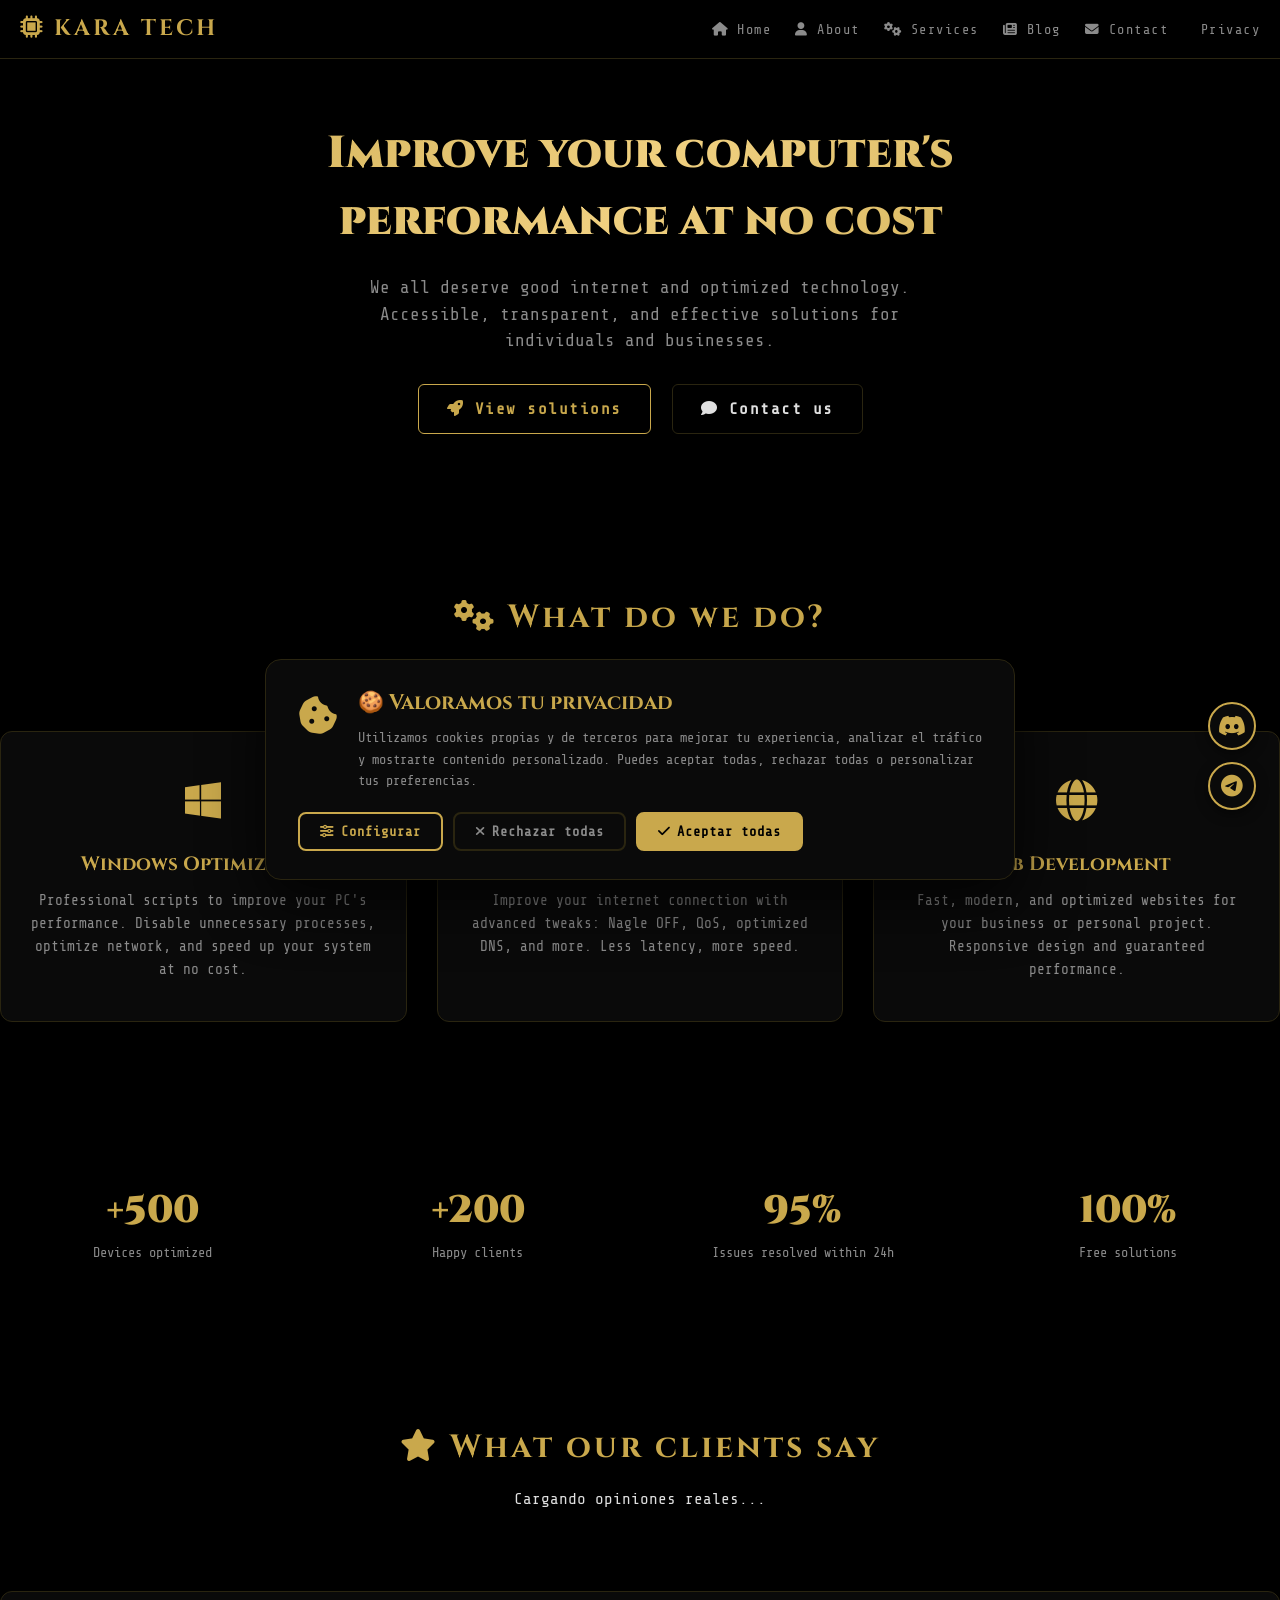
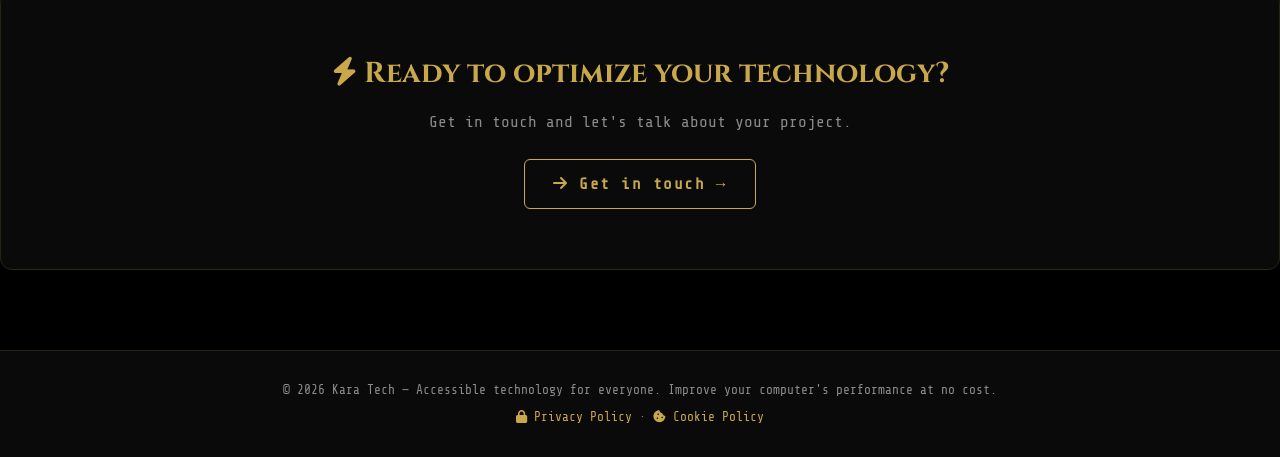
==== index.html @ d708a7f7 "Actualizar index.html" ====
<!DOCTYPE html>
<html lang="es">
<head>
    <meta charset="UTF-8">
    <meta name="viewport" content="width=device-width, initial-scale=1.0">
    <title>Kara Tech — Free Windows & Network Optimization</title>
    <meta name="description" content="Improve your computer and network performance with expert optimization scripts. Open source, always free.">
    <link rel="preconnect" href="https://fonts.googleapis.com">
    <link rel="preconnect" href="https://fonts.gstatic.com" crossorigin>
    <link href="https://fonts.googleapis.com/css2?family=Cinzel:wght@500;700;900&family=Share+Tech+Mono&display=swap" rel="stylesheet">
    <link rel="stylesheet" href="https://cdnjs.cloudflare.com/ajax/libs/font-awesome/6.5.1/css/all.min.css">
    <link rel="stylesheet" href="styles.css">
    <style>
        :root {
            --gold: #c9a84c;
            --gold-bright: #f0d080;
            --dark: #000;
            --dark2: #0a0a0a;
            --border: #2a2510;
            --text: #e0e0e0;
            --muted: #8b8b8b;
        }
        * { margin:0; padding:0; box-sizing:border-box; }
        body {
            font-family: 'Share Tech Mono', 'Courier New', monospace;
            background: var(--dark);
            color: var(--text);
            line-height: 1.5;
        }
        .container { max-width: 1100px; margin:0 auto; padding:0 20px; }
        .gradient-text {
            font-family: 'Cinzel', serif;
            font-weight: 900;
            background: linear-gradient(135deg, var(--gold), var(--gold-bright), var(--gold));
            -webkit-background-clip: text;
            -webkit-text-fill-color: transparent;
            background-clip: text;
        }
        .nav {
            position: fixed; top:0; left:0; right:0;
            background: rgba(0,0,0,0.97);
            border-bottom:1px solid var(--border);
            z-index:1000;
            padding:12px 20px;
            display:flex; align-items:center; justify-content:space-between;
        }
        .nav-logo {
            font-family: 'Cinzel', serif;
            font-weight:700; font-size:1.4rem;
            color: var(--gold); text-decoration:none; letter-spacing:3px;
        }
        .nav-links { display:flex; gap:24px; list-style:none; }
        .nav-links a {
            color: var(--muted); text-decoration:none;
            font-size:0.85rem; letter-spacing:1.5px; transition:color 0.2s;
        }
        .nav-links a:hover { color: var(--gold); }
        .hero {
            padding: 120px 0 80px;
            text-align: center;
        }
        .hero h1 {
            font-size: 2.8rem; margin-bottom:20px;
        }
        .hero p {
            color: var(--muted); font-size:1.1rem; max-width:600px; margin:0 auto 30px;
        }
        .btn-gold {
            display: inline-block;
            padding: 12px 28px;
            border: 1px solid var(--gold);
            color: var(--gold);
            text-decoration: none;
            border-radius: 6px;
            font-weight: bold;
            letter-spacing: 1.5px;
            transition: all 0.25s;
        }
        .btn-gold:hover { background: var(--gold); color: #000; }
        .btn-outline {
            display: inline-block;
            padding: 12px 28px;
            border: 1px solid var(--border);
            color: var(--text);
            text-decoration: none;
            border-radius: 6px;
            font-weight: bold;
            letter-spacing: 1.5px;
            margin-left: 12px;
            transition: all 0.25s;
        }
        .btn-outline:hover { border-color: var(--gold); color: var(--gold); }
        .section { padding: 80px 0; }
        .section-title {
            font-family: 'Cinzel', serif; font-weight:700;
            font-size: 2rem; color: var(--gold); text-align: center;
            margin-bottom:15px; letter-spacing:3px;
        }
        .section-subtitle {
            color: var(--muted); text-align: center; max-width:600px; margin:0 auto 50px;
        }
        .cards {
            display: grid; grid-template-columns: repeat(auto-fit, minmax(250px,1fr));
            gap:30px;
        }
        .card {
            background: var(--dark2);
            border:1px solid var(--border);
            border-radius:12px;
            padding:40px 30px;
            text-align: center;
            transition: transform 0.2s, box-shadow 0.2s;
        }
        .card:hover { transform: translateY(-6px); box-shadow: 0 16px 48px rgba(201,168,76,0.1); }
        .card-icon { font-size:2.6rem; color:var(--gold); margin-bottom:16px; }
        .card h3 {
            font-family: 'Cinzel', serif; font-weight:700;
            font-size:1.2rem; color:var(--gold); margin-bottom:10px;
        }
        .card p { color: var(--muted); font-size:0.9rem; line-height:1.6; }
        .stats-row {
            display: grid; grid-template-columns: repeat(auto-fit, minmax(180px,1fr));
            gap:20px; text-align:center;
        }
        .stat-number {
            font-family: 'Cinzel', serif; font-size:2.4rem; font-weight:900;
            color: var(--gold); display:block;
        }
        .stat-label { color: var(--muted); font-size:0.85rem; margin-top:5px; }
        .testimonials-grid {
            display: grid; grid-template-columns: repeat(auto-fit, minmax(280px,1fr));
            gap:30px;
        }
        .testimonial {
            background: var(--dark2);
            border:1px solid var(--border);
            border-radius:12px;
            padding:30px;
            position: relative;
        }
        .testimonial::before {
            content:'"'; font-family: 'Cinzel', serif; font-size:4rem;
            color: var(--gold); position:absolute; top:10px; left:20px; opacity:0.3;
        }
        .testimonial-text { color: var(--text); font-style: italic; margin-bottom:20px; padding-top:20px; line-height:1.7; }
        .testimonial-author { display: flex; align-items: center; gap:12px; }
        .testimonial-avatar {
            width:40px; height:40px; border-radius:50%;
            background: var(--border); display:flex; align-items:center; justify-content:center;
            font-family: 'Cinzel', serif; font-weight:700; color: var(--gold);
        }
        .testimonial-name { font-weight:700; color: var(--gold); }
        .testimonial-role { color: var(--muted); font-size:0.8rem; }
        .stars { color: var(--gold); margin-top:10px; }
        .cta {
            background: var(--dark2); border:1px solid var(--border);
            border-radius:12px; padding:60px 40px; text-align: center;
        }
        .cta h2 {
            font-family: 'Cinzel', serif; font-weight:700; font-size:1.8rem;
            color: var(--gold); margin-bottom:15px;
        }
        .cta p { color: var(--muted); margin-bottom:25px; }
        .footer {
            background: var(--dark2); border-top:1px solid var(--border);
            padding:30px 0; text-align: center; color: var(--muted); font-size:0.8rem; margin-top:80px;
        }
        .footer a { color: var(--gold); text-decoration: none; }
        @media (max-width:768px) {
            .hero h1 { font-size:2rem; }
            .nav-links { display:none; }
        }
    </style>
</head>
<body>
    <nav class="nav">
        <a href="index.html" class="nav-logo"><i class="fas fa-microchip"></i> KARA TECH</a>
        <ul class="nav-links">
            <li><a href="index.html"><i class="fas fa-home"></i> Home</a></li>
            <li><a href="about.html"><i class="fas fa-user"></i> About</a></li>
            <li><a href="services.html"><i class="fas fa-cogs"></i> Services</a></li>
            <li><a href="blog.html"><i class="fas fa-newspaper"></i> Blog</a></li>
            <li><a href="contact.html"><i class="fas fa-envelope"></i> Contact</a></li>
            <li><a href="privacy.html"><i class="fas fa-shield-haltered"></i> Privacy</a></li>
        </ul>
    </nav>

    <section class="hero">
        <h1 class="gradient-text">Improve your computer's<br>performance at no cost</h1>
        <p>We all deserve good internet and optimized technology. Accessible, transparent, and effective solutions for individuals and businesses.</p>
        <a href="services.html" class="btn-gold"><i class="fas fa-rocket"></i> View solutions</a>
        <a href="contact.html" class="btn-outline"><i class="fas fa-comment"></i> Contact us</a>
    </section>

    <section class="section" id="services">
        <h2 class="section-title"><i class="fas fa-cogs"></i> What do we do?</h2>
        <p class="section-subtitle">Practical solutions for real problems</p>
        <div class="cards">
            <div class="card">
                <div class="card-icon"><i class="fab fa-windows"></i></div>
                <h3>Windows Optimization</h3>
                <p>Professional scripts to improve your PC's performance. Disable unnecessary processes, optimize network, and speed up your system at no cost.</p>
            </div>
            <div class="card">
                <div class="card-icon"><i class="fas fa-network-wired"></i></div>
                <h3>Network Optimization</h3>
                <p>Improve your internet connection with advanced tweaks: Nagle OFF, QoS, optimized DNS, and more. Less latency, more speed.</p>
            </div>
            <div class="card">
                <div class="card-icon"><i class="fas fa-globe"></i></div>
                <h3>Web Development</h3>
                <p>Fast, modern, and optimized websites for your business or personal project. Responsive design and guaranteed performance.</p>
            </div>
        </div>
    </section>

    <section class="section">
        <div class="stats-row">
            <div><span class="stat-number">+500</span><span class="stat-label">Devices optimized</span></div>
            <div><span class="stat-number">+200</span><span class="stat-label">Happy clients</span></div>
            <div><span class="stat-number">95%</span><span class="stat-label">Issues resolved within 24h</span></div>
            <div><span class="stat-number">100%</span><span class="stat-label">Free solutions</span></div>
        </div>
    </section>

<section class="section" id="testimonials-section">
    <h2 class="section-title"><i class="fas fa-star"></i> What our clients say</h2>
    <div class="testimonials-grid" id="dynamic-testimonials">
        <!-- Los testimonios reales se cargarán aquí desde GitHub Issues -->
        <div class="loading-text" style="grid-column:1/-1;text-align:center;">Cargando opiniones reales...</div>
    </div>
</section>

    <section class="cta">
        <h2><i class="fas fa-bolt"></i> Ready to optimize your technology?</h2>
        <p>Get in touch and let's talk about your project.</p>
        <a href="contact.html" class="btn-gold"><i class="fas fa-arrow-right"></i> Get in touch →</a>
    </section>

    <footer class="footer">
        <p>© 2026 Kara Tech — Accessible technology for everyone. Improve your computer's performance at no cost.</p>
        <p style="margin-top:8px;">
            <a href="privacy.html"><i class="fas fa-lock"></i> Privacy Policy</a> ·
            <a href="cookies.html"><i class="fas fa-cookie-bite"></i> Cookie Policy</a>
        </p>
    </footer>

    <!-- ========== COOKIE BANNER ========== -->
    <div id="cookie-banner" class="cookie-banner" role="dialog" aria-labelledby="cookie-banner-title" aria-describedby="cookie-banner-desc" aria-hidden="false">
        <div class="cookie-banner-content">
            <div class="cookie-banner-icon"><i class="fas fa-cookie-bite"></i></div>
            <div class="cookie-banner-text">
                <h2 id="cookie-banner-title">🍪 Valoramos tu privacidad</h2>
                <p id="cookie-banner-desc">Utilizamos cookies propias y de terceros para mejorar tu experiencia, analizar el tráfico y mostrarte contenido personalizado. Puedes aceptar todas, rechazar todas o personalizar tus preferencias.</p>
            </div>
            <div class="cookie-banner-actions">
                <button class="cookie-btn cookie-btn-settings" onclick="openCookieSettings()" aria-label="Configurar preferencias"><i class="fas fa-sliders-h"></i> Configurar</button>
                <button class="cookie-btn cookie-btn-reject" onclick="rejectAllCookies()" aria-label="Rechazar todas"><i class="fas fa-times"></i> Rechazar todas</button>
                <button class="cookie-btn cookie-btn-accept" onclick="acceptAllCookies()" aria-label="Aceptar todas"><i class="fas fa-check"></i> Aceptar todas</button>
            </div>
        </div>
    </div>

    <!-- ========== MODAL DE CONFIGURACIÓN ========== -->
    <div id="cookie-settings-overlay" class="cookie-settings-overlay" role="dialog" aria-labelledby="cookie-settings-title" aria-hidden="true">
        <div class="cookie-settings-panel">
            <div class="cookie-settings-header">
                <h2 id="cookie-settings-title"><i class="fas fa-sliders-h"></i> Configurar cookies</h2>
                <button class="cookie-settings-close" onclick="closeCookieSettings()" aria-label="Cerrar"><i class="fas fa-times"></i></button>
            </div>
            <p class="cookie-settings-desc">Selecciona qué tipos de cookies permites. Las necesarias no se pueden desactivar.</p>
            <div class="cookie-categories">
                <div class="cookie-category">
                    <div class="cookie-category-header">
                        <div class="cookie-category-info"><span class="cookie-category-icon"><i class="fas fa-shield-alt"></i></span><span class="cookie-category-name">Necesarias</span></div>
                        <label class="switch"><input type="checkbox" id="cookie-cat-necessary" checked disabled><span class="slider"></span></label>
                    </div>
                    <p class="cookie-category-desc">Esenciales para el funcionamiento del sitio. No se pueden desactivar.</p>
                </div>
                <div class="cookie-category">
                    <div class="cookie-category-header">
                        <div class="cookie-category-info"><span class="cookie-category-icon"><i class="fas fa-chart-line"></i></span><span class="cookie-category-name">Analíticas</span></div>
                        <label class="switch"><input type="checkbox" id="cookie-cat-analytics"><span class="slider"></span></label>
                    </div>
                    <p class="cookie-category-desc">Nos ayudan a entender cómo usas el sitio (Google Analytics, etc.). Toda la información se recoge de forma anónima.</p>
                </div>
                <div class="cookie-category">
                    <div class="cookie-category-header">
                        <div class="cookie-category-info"><span class="cookie-category-icon"><i class="fas fa-ad"></i></span><span class="cookie-category-name">Marketing</span></div>
                        <label class="switch"><input type="checkbox" id="cookie-cat-marketing"><span class="slider"></span></label>
                    </div>
                    <p class="cookie-category-desc">Utilizadas para mostrarte anuncios relevantes (Facebook Pixel, etc.). Pueden compartir información con terceros.</p>
                </div>
            </div>
            <div class="cookie-settings-actions"><button class="cookie-btn cookie-btn-save" onclick="saveCookieSettings()"><i class="fas fa-save"></i> Guardar preferencias</button></div>
        </div>
    </div>

    <!-- Botón flotante -->
    <button id="cookie-floating-btn" class="cookie-floating-btn" onclick="openCookieSettings()" aria-label="Configurar cookies" title="Configurar cookies" style="display:none;"><i class="fas fa-cookie"></i></button>

    <script src="cookies.js"></script>
<!-- Widget de soporte Discord y Telegram -->
<div class="support-widget" id="support-widget">
    <!-- Botón de Discord -->
    <a href="https://discord.gg/d72Uzq7B" target="_blank" class="support-btn" title="Únete a nuestro Discord" aria-label="Discord">
        <i class="fab fa-discord"></i>
    </a>
    <!-- Botón de Telegram (reemplaza # con tu enlace real) -->
    <a href="https://t.me/TU_USUARIO_O_INVITE" target="_blank" class="support-btn" title="Únete a nuestro Telegram" aria-label="Telegram">
        <i class="fab fa-telegram-plane"></i>
    </a>
</div>
</body>
</html>
---- styles.css ----
/* ================================================================
   ESTILOS DEL SISTEMA DE COOKIES — Kara Tech
   ================================================================ */

:root {
    --gold: #c9a84c;
    --gold-bright: #f0d080;
    --dark: #000;
    --dark2: #0a0a0a;
    --dark3: #111;
    --border: #2a2510;
    --text: #e0e0e0;
    --muted: #8b8b8b;
}

/* ─── BANNER ──────────────────── */
.cookie-banner {
    position: fixed;
    bottom: 20px;
    left: 50%;
    transform: translateX(-50%);
    width: 90%;
    max-width: 750px;
    background: var(--dark2);
    border: 1px solid var(--border);
    border-radius: 16px;
    padding: 28px 32px;
    z-index: 10000;
    box-shadow: 0 20px 60px rgba(0, 0, 0, 0.8);
    transition: opacity 0.3s ease, transform 0.3s ease;
    opacity: 1;
    font-family: 'Share Tech Mono', 'Courier New', monospace;
}

.cookie-banner.hidden {
    opacity: 0;
    transform: translateX(-50%) translateY(20px);
    pointer-events: none;
}

.cookie-banner-content {
    display: flex;
    flex-wrap: wrap;
    gap: 20px;
    align-items: flex-start;
}

.cookie-banner-icon {
    font-size: 2.5rem;
    color: var(--gold);
    flex-shrink: 0;
}

.cookie-banner-text {
    flex: 1;
    min-width: 200px;
}

.cookie-banner-text h2 {
    font-family: 'Cinzel', serif;
    font-weight: 700;
    color: var(--gold);
    font-size: 1.3rem;
    margin-bottom: 8px;
}

.cookie-banner-text p {
    color: var(--muted);
    font-size: 0.85rem;
    line-height: 1.6;
}

.cookie-banner-actions {
    display: flex;
    flex-wrap: wrap;
    gap: 10px;
    flex-shrink: 0;
}

/* ─── BOTONES ──────────────────── */
.cookie-btn {
    padding: 10px 20px;
    border-radius: 8px;
    font-family: 'Share Tech Mono', 'Courier New', monospace;
    font-weight: 700;
    font-size: 0.85rem;
    letter-spacing: 1px;
    cursor: pointer;
    transition: all 0.2s ease;
    border: none;
    display: inline-flex;
    align-items: center;
    gap: 6px;
}

.cookie-btn-accept {
    background: var(--gold);
    color: #000;
    border: 2px solid var(--gold);
}
.cookie-btn-accept:hover {
    background: var(--gold-bright);
}

.cookie-btn-reject {
    background: transparent;
    border: 2px solid var(--border);
    color: var(--muted);
}
.cookie-btn-reject:hover {
    border-color: var(--muted);
    color: var(--text);
}

.cookie-btn-settings {
    background: transparent;
    border: 2px solid var(--gold);
    color: var(--gold);
}
.cookie-btn-settings:hover {
    background: rgba(201, 168, 76, 0.1);
}

.cookie-btn-save {
    background: var(--gold);
    color: #000;
    border: 2px solid var(--gold);
    width: 100%;
    justify-content: center;
}
.cookie-btn-save:hover {
    background: var(--gold-bright);
}

/* ─── OVERLAY ──────────────────── */
.cookie-settings-overlay {
    position: fixed;
    inset: 0;
    background: rgba(0, 0, 0, 0.85);
    z-index: 10001;
    display: flex;
    align-items: center;
    justify-content: center;
    transition: opacity 0.3s ease;
    opacity: 1;
    padding: 20px;
}

.cookie-settings-overlay.hidden {
    opacity: 0;
    pointer-events: none;
}

.cookie-settings-panel {
    background: var(--dark2);
    border: 1px solid var(--border);
    border-radius: 16px;
    padding: 32px;
    max-width: 600px;
    width: 100%;
    max-height: 85vh;
    overflow-y: auto;
    box-shadow: 0 20px 60px rgba(0, 0, 0, 0.9);
    font-family: 'Share Tech Mono', 'Courier New', monospace;
}

.cookie-settings-header {
    display: flex;
    align-items: center;
    justify-content: space-between;
    margin-bottom: 12px;
}

.cookie-settings-header h2 {
    font-family: 'Cinzel', serif;
    font-weight: 700;
    color: var(--gold);
    font-size: 1.4rem;
}

.cookie-settings-close {
    background: transparent;
    border: 2px solid var(--border);
    color: var(--muted);
    width: 36px;
    height: 36px;
    border-radius: 50%;
    cursor: pointer;
    font-size: 1rem;
    display: flex;
    align-items: center;
    justify-content: center;
    transition: all 0.2s;
}
.cookie-settings-close:hover {
    border-color: var(--gold);
    color: var(--gold);
}

.cookie-settings-desc {
    color: var(--muted);
    font-size: 0.85rem;
    margin-bottom: 20px;
    line-height: 1.5;
}

/* ─── CATEGORÍAS ───────────────── */
.cookie-categories {
    display: flex;
    flex-direction: column;
    gap: 16px;
    margin-bottom: 24px;
}

.cookie-category {
    background: var(--dark3);
    border: 1px solid var(--border);
    border-radius: 10px;
    padding: 16px 18px;
    transition: border-color 0.2s;
}
.cookie-category:hover {
    border-color: var(--gold);
}

.cookie-category-header {
    display: flex;
    align-items: center;
    justify-content: space-between;
    margin-bottom: 6px;
}

.cookie-category-info {
    display: flex;
    align-items: center;
    gap: 10px;
}

.cookie-category-icon {
    color: var(--gold);
    font-size: 1.2rem;
}

.cookie-category-name {
    color: var(--text);
    font-weight: 700;
    font-size: 0.95rem;
}

.cookie-category-desc {
    color: var(--muted);
    font-size: 0.78rem;
    line-height: 1.5;
    margin-top: 4px;
}

/* ─── TOGGLE ───────────────────── */
.switch {
    position: relative;
    display: inline-block;
    width: 48px;
    height: 26px;
    flex-shrink: 0;
}

.switch input {
    opacity: 0;
    width: 0;
    height: 0;
}

.slider {
    position: absolute;
    cursor: pointer;
    inset: 0;
    background: var(--dark);
    border: 2px solid var(--border);
    border-radius: 26px;
    transition: all 0.3s;
}

.slider::before {
    content: '';
    position: absolute;
    height: 18px;
    width: 18px;
    left: 2px;
    bottom: 2px;
    background: var(--muted);
    border-radius: 50%;
    transition: all 0.3s;
}

.switch input:checked + .slider {
    border-color: var(--gold);
}
.switch input:checked + .slider::before {
    background: var(--gold);
    transform: translateX(22px);
}

.switch input:disabled + .slider {
    opacity: 0.6;
    cursor: not-allowed;
}

.cookie-settings-actions {
    display: flex;
    gap: 10px;
}

/* ─── BOTÓN FLOTANTE ──────────── */
.cookie-floating-btn {
    position: fixed;
    bottom: 24px;
    right: 24px;
    width: 48px;
    height: 48px;
    border-radius: 50%;
    background: var(--dark2);
    border: 2px solid var(--gold);
    color: var(--gold);
    font-size: 1.3rem;
    cursor: pointer;
    z-index: 9999;
    display: flex;
    align-items: center;
    justify-content: center;
    transition: all 0.3s;
    box-shadow: 0 4px 16px rgba(0,0,0,0.6);
}
.cookie-floating-btn:hover {
    background: var(--gold);
    color: #000;
}

@keyframes fadeInUp {
    from { opacity: 0; transform: translateY(20px); }
    to   { opacity: 1; transform: translateY(0); }
}

@media (max-width: 600px) {
    .cookie-banner-content {
        flex-direction: column;
        align-items: center;
        text-align: center;
    }
    .cookie-banner-actions {
        width: 100%;
        flex-direction: column;
    }
    .cookie-btn {
        width: 100%;
        justify-content: center;
    }
    .cookie-settings-panel {
        padding: 20px;
    }
}
/* ─── WIDGET DE SOPORTE FLOTANTE ─── */
.support-widget {
    position: fixed;
    bottom: 90px;
    right: 24px;
    z-index: 9998;
    display: flex;
    flex-direction: column;
    gap: 12px;
    transition: opacity 0.3s ease;
}

.support-btn {
    width: 48px;
    height: 48px;
    border-radius: 50%;
    background: var(--dark2);
    border: 2px solid var(--gold);
    color: var(--gold);
    font-size: 1.4rem;
    display: flex;
    align-items: center;
    justify-content: center;
    text-decoration: none;
    transition: all 0.2s;
    box-shadow: 0 4px 12px rgba(0,0,0,0.5);
}

.support-btn:hover {
    background: var(--gold);
    color: #000;
    transform: scale(1.08);
}
/* ─── BOTÓN PRINCIPAL DEL CLAN (K + Discord) ─── */
.support-btn-main {
    width: 56px;                /* un poco más grande */
    height: 56px;
    border-radius: 50%;
    background: var(--dark2);
    border: 2px solid var(--gold);
    color: #fff;                /* letra blanca */
    font-size: 1.6rem;
    font-weight: 900;
    display: flex;
    flex-direction: column;     /* K arriba, icono abajo */
    align-items: center;
    justify-content: center;
    text-decoration: none;
    transition: all 0.2s;
    box-shadow: 0 4px 12px rgba(0,0,0,0.5);
    position: relative;
    line-height: 1;
}

.support-btn-main .k-letter {
    font-family: 'Cinzel', serif;
    font-size: 1.8rem;
    color: #fff;
    margin-bottom: -4px;
}

.support-btn-main .discord-icon {
    font-size: 0.9rem;
}

.support-btn-main:hover {
    background: var(--gold);
    color: #000;
    transform: scale(1.08);
}
.support-btn-main:hover .k-letter {
    color: #000;
}
.support-btn-main:hover .discord-icon {
    color: #000;
}
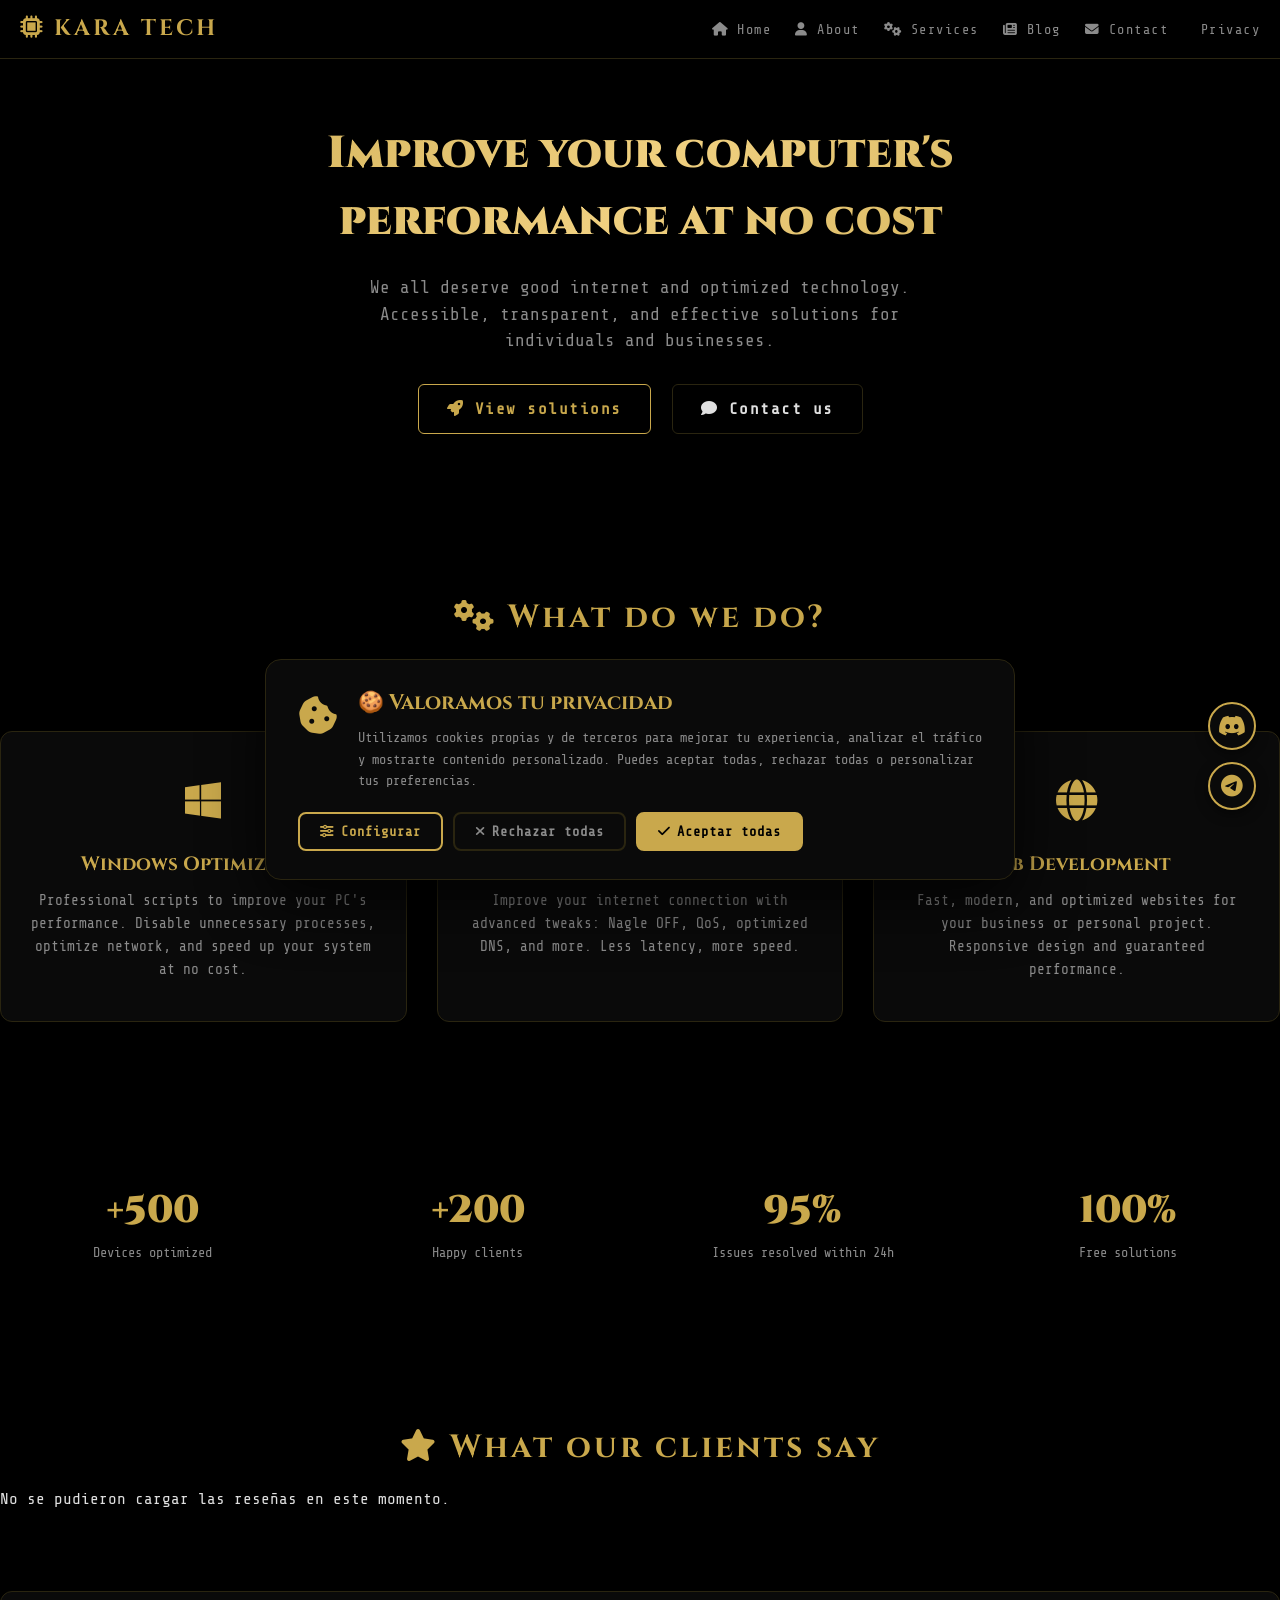
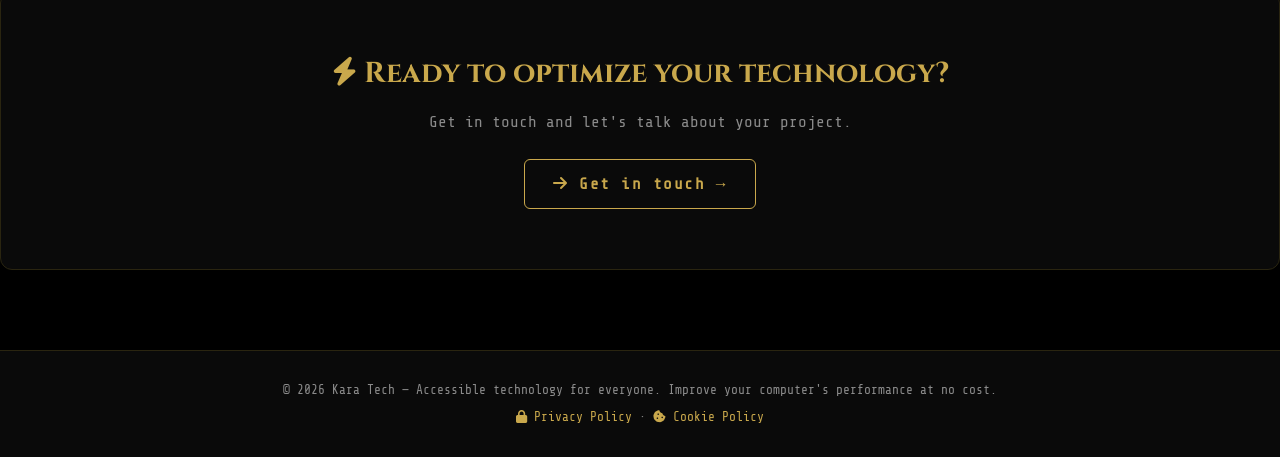
==== commit 1965a4c4: "Actualizar index.html" ====
--- a/index.html
+++ b/index.html
@@ -298,7 +298,48 @@
 
     <!-- Botón flotante -->
     <button id="cookie-floating-btn" class="cookie-floating-btn" onclick="openCookieSettings()" aria-label="Configurar cookies" title="Configurar cookies" style="display:none;"><i class="fas fa-cookie"></i></button>
-
+<script>
+    // Cargar testimonios desde GitHub Issues del repo kara-clan-win-op
+    async function loadTestimonials() {
+        const container = document.getElementById('dynamic-testimonials');
+        const apiUrl = 'https://api.github.com/repos/TkPAIN/kara-clan-win-op/issues?labels=review&state=open';
+        try {
+            const response = await fetch(apiUrl);
+            if (!response.ok) throw new Error('No se pudieron cargar las reseñas');
+            const issues = await response.json();
+            if (issues.length === 0) {
+                container.innerHTML = '<p class="loading-text" style="grid-column:1/-1;">Aún no hay reseñas. ¡Sé el primero en probar los scripts y dejar tu opinión!</p>';
+                return;
+            }
+            container.innerHTML = '';
+            issues.forEach(issue => {
+                const parts = issue.title.split('—').map(p => p.trim());
+                const username = parts[0] || 'Usuario';
+                const volume = parts[1] || '';
+                const avatarLetter = username.charAt(0).toUpperCase();
+                const body = issue.body ? issue.body.replace(/</g, '&lt;').replace(/>/g, '&gt;') : 'Sin comentario.';
+                const div = document.createElement('div');
+                div.className = 'testimonial';
+                div.innerHTML = `
+                    <p class="testimonial-text">"${body}"</p>
+                    <div class="testimonial-author">
+                        <div class="testimonial-avatar">${avatarLetter}</div>
+                        <div>
+                            <div class="testimonial-name">${username}</div>
+                            <div class="testimonial-role">${volume}</div>
+                        </div>
+                    </div>
+                    <div class="stars">★★★★★</div>
+                `;
+                container.appendChild(div);
+            });
+        } catch (error) {
+            container.innerHTML = '<p class="loading-text" style="grid-column:1/-1;">No se pudieron cargar las reseñas en este momento.</p>';
+        }
+    }
+    // Cargar al iniciar
+    document.addEventListener('DOMContentLoaded', loadTestimonials);
+</script>
     <script src="cookies.js"></script>
 <!-- Widget de soporte Discord y Telegram -->
 <div class="support-widget" id="support-widget">
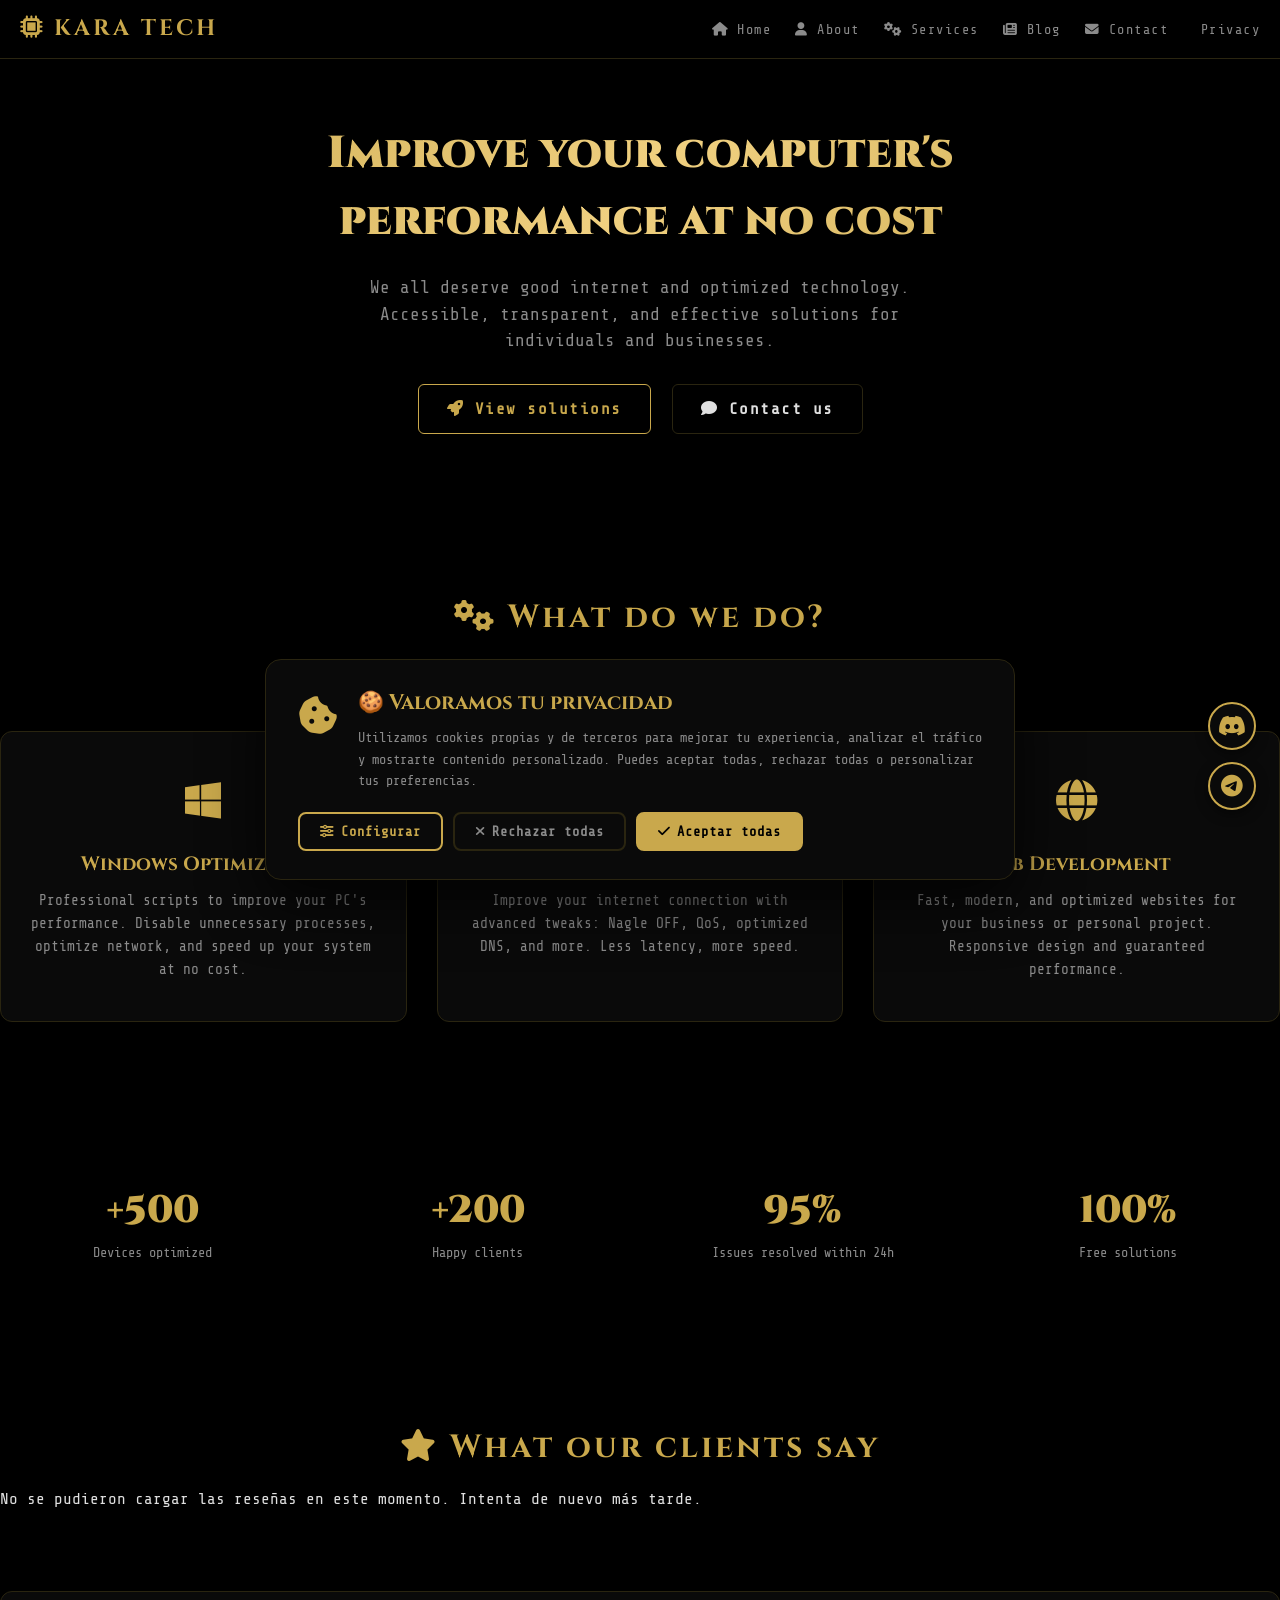
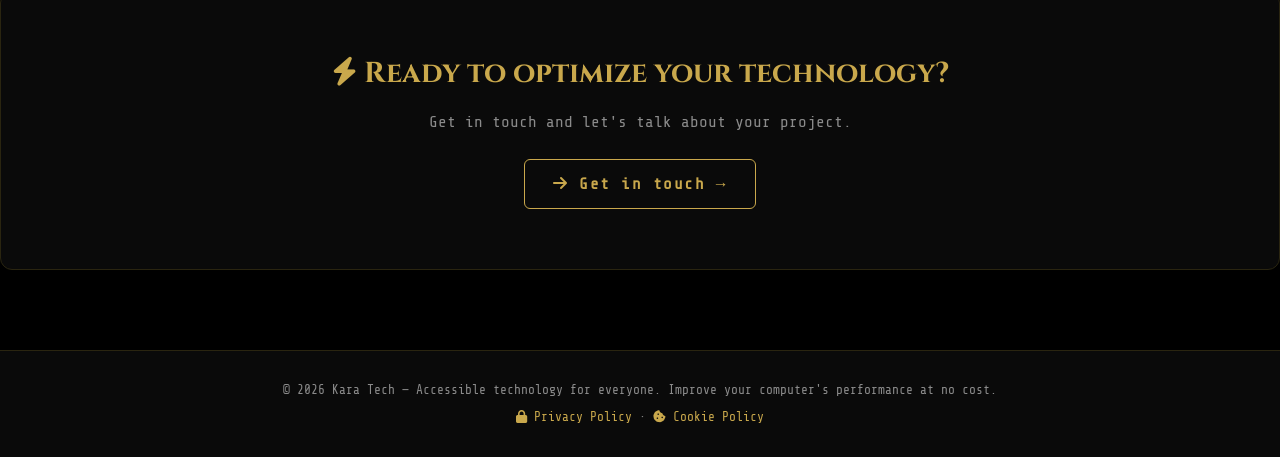
==== commit 79670247: "Actualizar index.html" ====
--- a/index.html
+++ b/index.html
@@ -299,20 +299,25 @@
     <!-- Botón flotante -->
     <button id="cookie-floating-btn" class="cookie-floating-btn" onclick="openCookieSettings()" aria-label="Configurar cookies" title="Configurar cookies" style="display:none;"><i class="fas fa-cookie"></i></button>
 <script>
-    // Cargar testimonios desde GitHub Issues del repo kara-clan-win-op
     async function loadTestimonials() {
         const container = document.getElementById('dynamic-testimonials');
-        const apiUrl = 'https://api.github.com/repos/TkPAIN/kara-clan-win-op/issues?labels=review&state=open';
+        // Puedes cambiar state=open por state=all si prefieres ver también las cerradas
+        const apiUrl = 'https://api.github.com/repos/TkPAIN/kara-clan-win-op/issues?labels=review&state=all&per_page=10';
         try {
             const response = await fetch(apiUrl);
-            if (!response.ok) throw new Error('No se pudieron cargar las reseñas');
+            if (!response.ok) {
+                console.error('Error al obtener issues:', response.status, response.statusText);
+                throw new Error('No se pudieron cargar las reseñas');
+            }
             const issues = await response.json();
-            if (issues.length === 0) {
+            console.log('Issues recibidos:', issues); // Para depurar en consola
+            if (!Array.isArray(issues) || issues.length === 0) {
                 container.innerHTML = '<p class="loading-text" style="grid-column:1/-1;">Aún no hay reseñas. ¡Sé el primero en probar los scripts y dejar tu opinión!</p>';
                 return;
             }
             container.innerHTML = '';
             issues.forEach(issue => {
+                // Parsear título: "Nombre — Volumen"
                 const parts = issue.title.split('—').map(p => p.trim());
                 const username = parts[0] || 'Usuario';
                 const volume = parts[1] || '';
@@ -334,11 +339,16 @@
                 container.appendChild(div);
             });
         } catch (error) {
-            container.innerHTML = '<p class="loading-text" style="grid-column:1/-1;">No se pudieron cargar las reseñas en este momento.</p>';
+            console.error('Error en loadTestimonials:', error);
+            container.innerHTML = '<p class="loading-text" style="grid-column:1/-1;">No se pudieron cargar las reseñas en este momento. Intenta de nuevo más tarde.</p>';
         }
     }
-    // Cargar al iniciar
-    document.addEventListener('DOMContentLoaded', loadTestimonials);
+    // Ejecutar cuando el DOM esté listo
+    if (document.readyState === 'loading') {
+        document.addEventListener('DOMContentLoaded', loadTestimonials);
+    } else {
+        loadTestimonials();
+    }
 </script>
     <script src="cookies.js"></script>
 <!-- Widget de soporte Discord y Telegram -->
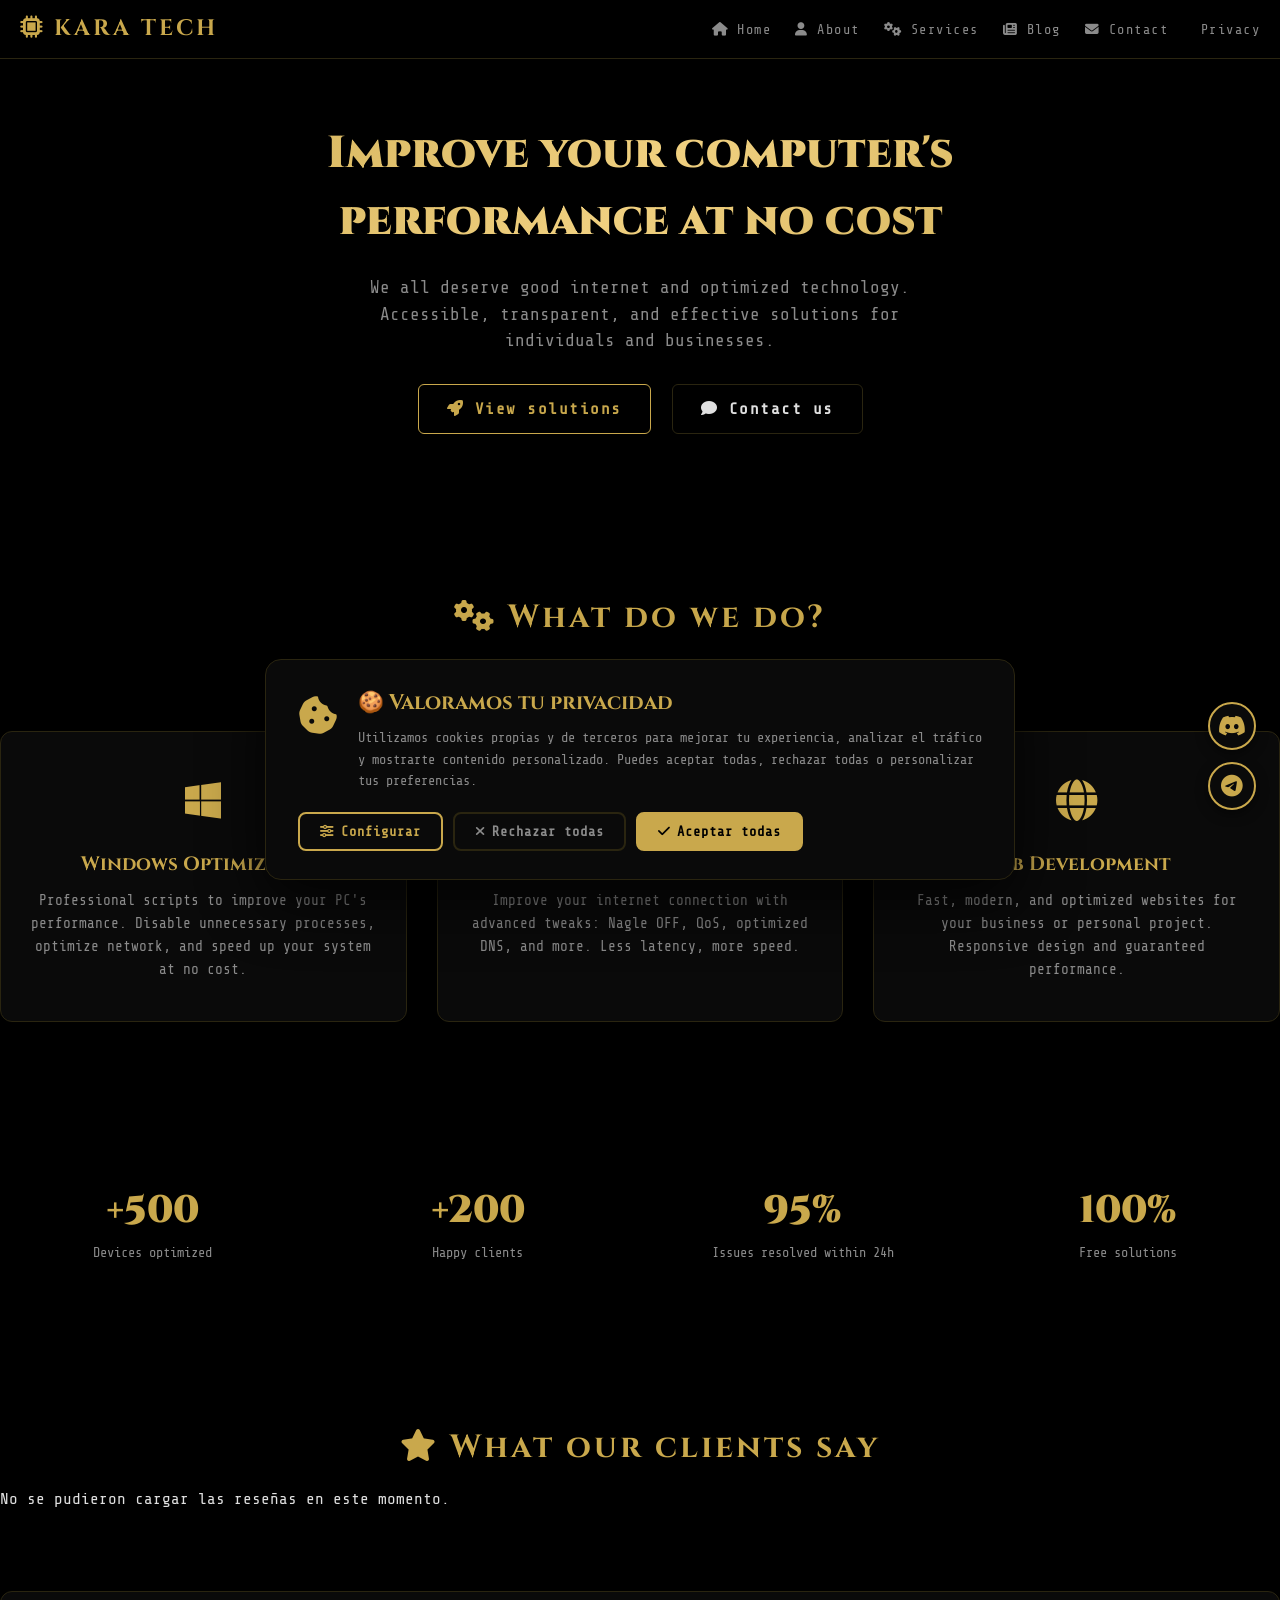
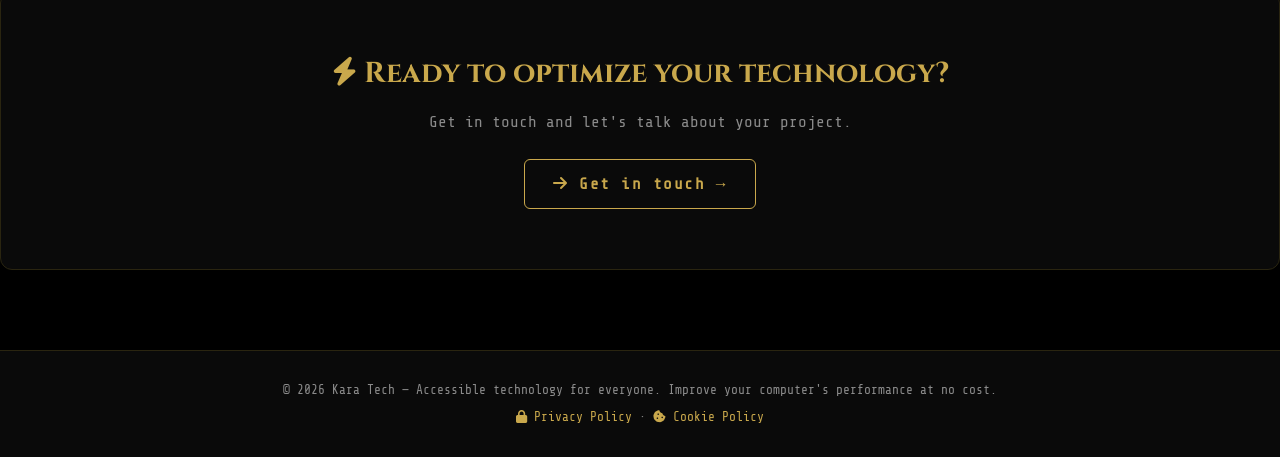
==== commit 688a1862: "Actualizar index.html" ====
--- a/index.html
+++ b/index.html
@@ -301,28 +301,54 @@
 <script>
     async function loadTestimonials() {
         const container = document.getElementById('dynamic-testimonials');
-        // Puedes cambiar state=open por state=all si prefieres ver también las cerradas
         const apiUrl = 'https://api.github.com/repos/TkPAIN/kara-clan-win-op/issues?labels=review&state=all&per_page=10';
         try {
             const response = await fetch(apiUrl);
-            if (!response.ok) {
-                console.error('Error al obtener issues:', response.status, response.statusText);
-                throw new Error('No se pudieron cargar las reseñas');
-            }
-            const issues = await response.json();
-            console.log('Issues recibidos:', issues); // Para depurar en consola
-            if (!Array.isArray(issues) || issues.length === 0) {
+            if (!response.ok) throw new Error('Error al obtener issues');
+            let issues = await response.json();
+            // Filtrar solo los issues que realmente tienen la etiqueta "review"
+            issues = issues.filter(issue => issue.labels.some(label => label.name === 'review'));
+            if (issues.length === 0) {
                 container.innerHTML = '<p class="loading-text" style="grid-column:1/-1;">Aún no hay reseñas. ¡Sé el primero en probar los scripts y dejar tu opinión!</p>';
                 return;
             }
             container.innerHTML = '';
             issues.forEach(issue => {
-                // Parsear título: "Nombre — Volumen"
-                const parts = issue.title.split('—').map(p => p.trim());
-                const username = parts[0] || 'Usuario';
-                const volume = parts[1] || '';
+                // ─── LIMPIAR TÍTULO ─────────────────────────────────
+                let title = issue.title;
+                // Quitar prefijos comunes como "📝 Reseña de", "Reseña de", etc.
+                title = title.replace(/^(📝\s*)?(Reseña de\s*)?/i, '');
+                // Reemplazar guiones cortos o largos por un separador único
+                title = title.replace(/\s*[-–—]\s*/g, ' — ');
+                // Ahora separar por " — "
+                const parts = title.split(' — ').map(p => p.trim()).filter(p => p);
+                
+                // Extraer nombre (primera parte que no sea una puntuación ni volumen)
+                let username = parts[0] || 'Usuario';
+                // Buscar un fragmento que contenga "Vol." o "Complete" o "Esencial" etc.
+                let volume = '';
+                for (const part of parts) {
+                    if (part.match(/vol\.?\s*\d|complete|avanzado|esencial|básica/i)) {
+                        volume = part;
+                        break;
+                    }
+                }
+                // Si no se encontró, usar la segunda parte como volumen
+                if (!volume && parts.length > 1) {
+                    volume = parts[1];
+                }
+                // Limpiar estrellas sueltas del nombre
+                username = username.replace(/⭐+/g, '').trim();
+                if (!username) username = 'Usuario';
+                
+                // ─── AVATAR ─────────────────────────────────────────
                 const avatarLetter = username.charAt(0).toUpperCase();
-                const body = issue.body ? issue.body.replace(/</g, '&lt;').replace(/>/g, '&gt;') : 'Sin comentario.';
+                
+                // ─── CUERPO ─────────────────────────────────────────
+                let body = issue.body || 'Sin comentario.';
+                body = body.replace(/</g, '&lt;').replace(/>/g, '&gt;');
+                // Quitar markdown básico si quieres, aquí lo dejamos limpio
+                
                 const div = document.createElement('div');
                 div.className = 'testimonial';
                 div.innerHTML = `
@@ -340,7 +366,7 @@
             });
         } catch (error) {
             console.error('Error en loadTestimonials:', error);
-            container.innerHTML = '<p class="loading-text" style="grid-column:1/-1;">No se pudieron cargar las reseñas en este momento. Intenta de nuevo más tarde.</p>';
+            container.innerHTML = '<p class="loading-text" style="grid-column:1/-1;">No se pudieron cargar las reseñas en este momento.</p>';
         }
     }
     // Ejecutar cuando el DOM esté listo
